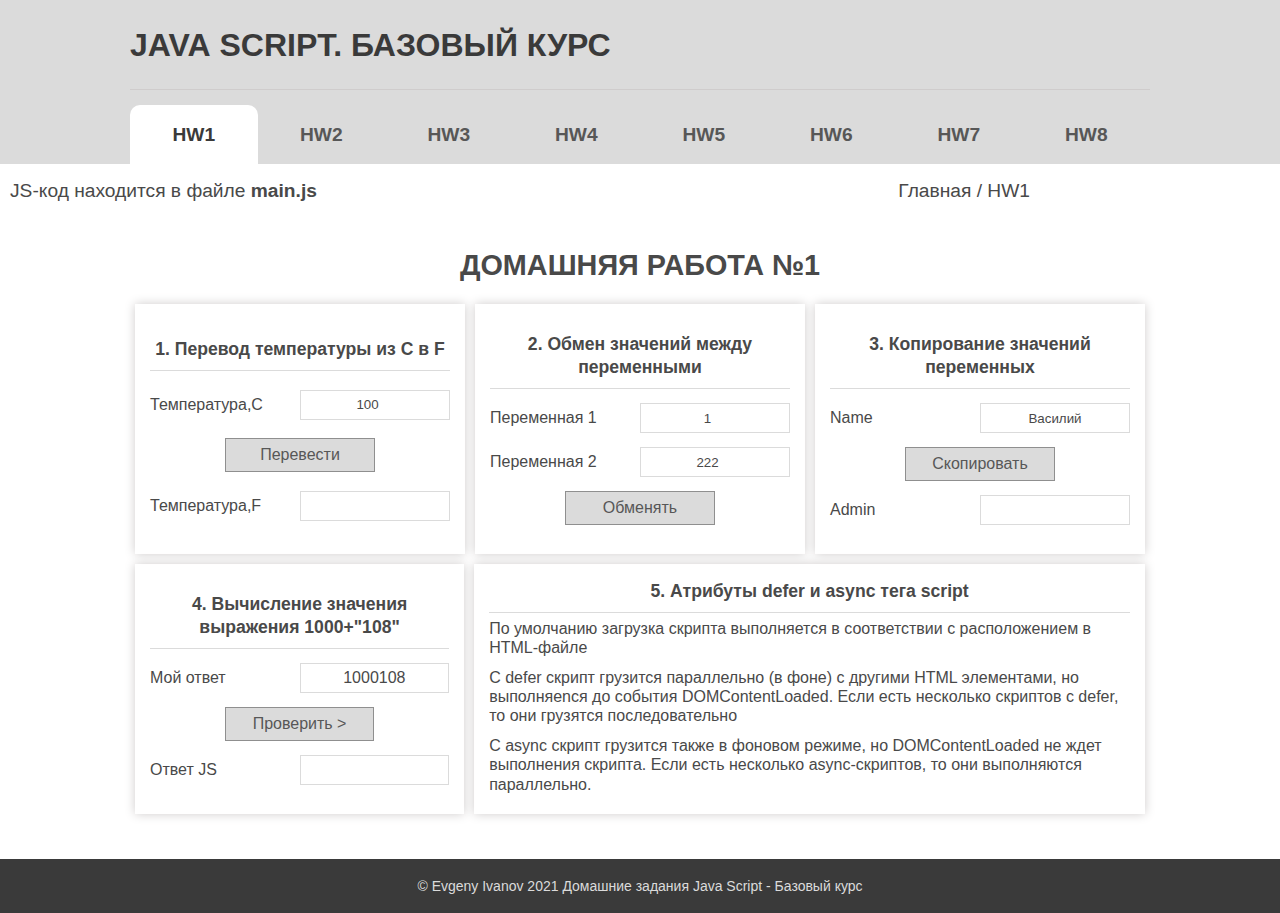
==== hw1.html @ b86aceab "Сделан адаптив" ====
<!DOCTYPE html>
<html lang="ru">

<head>
    <meta charset="UTF-8">
    <meta http-equiv="X-UA-Compatible" content="IE=edge">
    <meta name="viewport" content="width=device-width, initial-scale=1.0">
    <link rel="stylesheet" href="main.css">
    <title>Java script : Базовый курс</title>
</head>

<body>
    <header class="header">
        <div class="header__container container">
            <div class="header__top">
                <a href="index.html" class="header__logo">Java&nbsp;script. Базовый&nbsp;курс</a>
                <div class="header__hamburger" id="hamburger">
                    <div class="header__hamburger-line header__hamburger-line-1"></div>
                    <div class="header__hamburger-line header__hamburger-line-2"></div>
                    <div class="header__hamburger-line header__hamburger-line-3"></div>
                </div>
            </div>
            <nav class="header__menu" id="mainMenu">
                <ul>
                    <li><a href="hw1.html" class="header__menu-link header__menu-link_active">hw1</a></li>
                    <li><a href="hw2.html" class="header__menu-link">hw2</a></li>
                    <li><a href="hw3.html" class="header__menu-link">hw3</a></li>
                    <li><a href="hw4.html" class="header__menu-link">hw4</a></li>
                    <li><a href="hw5.html" class="header__menu-link">hw5</a></li>
                    <li><a href="hw6.html" class="header__menu-link">hw6</a></li>
                    <li><a href="hw7.html" class="header__menu-link">hw7</a></li>
                    <li><a href="hw8.html" class="header__menu-link">hw8</a></li>
                </ul>
            </nav>
        </div>

    </header>

    <main>
        <nav class="breadcrumb">
            <div class="breadcrumb__container container">
                <span class="breadcrumb__left">JS-код находится в файле <b>main.js</b></span>
                <span class="breadcrumb__right"><a href="index.html"
                        class="breadcrumb__link">Главная</a>&nbsp;/&nbsp;HW1</span>
            </div>
        </nav>
        <section class="homework">
            <div class="homework__container container">
                <h1 class="homework__heading">
                    Домашняя работа №1
                </h1>
                <div class="homework__box">
                    <div id="1_1" class="homework__sub">
                        <h2 class="homework__sub-heading">
                            1. Перевод температуры из&nbsp;C&nbsp;в&nbsp;F
                        </h2>
                        <label class="homework__sub-label" for="celsium">Температура,С
                            <input class="homework__sub-inout" onchange="tempClear();" type="number" name="celsium"
                                id="celsiumId" value="100">
                        </label>
                        <a href="#1" class="homework__sub-button" onclick="tempFunc();">Перевести</a>
                        <div class="homework__sub-label"> Температура,F
                            <div class="homework__sub-inout" id="farengateId"></div>
                        </div>
                    </div>

                    <div id="1_2" class="homework__sub">
                        <h2 class="homework__sub-heading">
                            2. Обмен значений между переменными
                        </h2>
                        <label class="homework__sub-label" for="var1">Переменная 1
                            <input class="homework__sub-inout" type="number" name="var1" id="var1" value="1"></label>
                        <label class="homework__sub-label" for="var2">Переменная 2
                            <input class="homework__sub-inout" type="number" name="var1" id="var2" value="222"></label>
                        <a href="#1_2" class="homework__sub-button" onclick="varChange();">Обменять</a>
                    </div>

                    <div id="1_3" class="homework__sub">
                        <h2 class="homework__sub-heading">
                            3. Копирование значений переменных
                        </h2>
                        <label class="homework__sub-label" for="name">Name
                            <input class="homework__sub-inout" type="text" onclick="adminClear();" name="name"
                                id="nameId" value="Василий">
                        </label>
                        <a href="#1_3" class="homework__sub-button" onclick="varCopy();">Скопировать</a>
                        <div class="homework__sub-label">Admin
                            <div class="homework__sub-inout" id="adminId"></div>
                        </div>
                    </div>

                    <div id="1_4" class="homework__sub">
                        <h2 class="homework__sub-heading">
                            4. Вычисление значения выражения 1000+"108"
                        </h2>
                        <div class="homework__sub-label">Мой ответ
                            <div class="homework__sub-inout">1000108</div>
                        </div>
                        <a href="#1_4" class="homework__sub-button" onclick="checkFunc();">Проверить &gt;</a>
                        <div class="homework__sub-label">Ответ JS
                            <div class="homework__sub-inout" id="checkId"></div>
                        </div>
                    </div>

                    <div id="i1_5" class="homework__sub ">
                        <h2 class="homework__sub-heading">
                            5. Атрибуты <b>defer</b> и <b>async</b> тега
                            <b>script</b>
                        </h2>
                        <p class="homework__sub-text">По умолчанию загрузка скрипта выполняется в соответствии с
                            расположением в HTML-файле</p>
                        <p class="homework__sub-text">С defer скрипт грузится параллельно (в фоне) c другими HTML
                            элементами, но выполняеnся до
                            события
                            DOMContentLoaded. Если есть несколько скриптов c defer, то они грузятся последовательно
                        </p>

                        <p class="homework__sub-text">C async скрипт грузится также в фоновом режиме, но
                            DOMContentLoaded не ждет выполнения
                            скрипта.
                            Если есть несколько async-скриптов, то они выполняются параллельно.
                        </p>
                    </div>

                </div>
            </div>

            </div>
        </section>

    </main>

    <footer class="footer">
        <div class="footer__container container">
            &copy; Evgeny Ivanov 2021 Домашние задания Java Script - Базовый курс
        </div>
    </footer>

    <script src="main.js"></script>
</body>

</html>
---- main.css ----
* {
  padding: 0;
  margin: 0;
  border: 0;
}

*,
*:before,
*:after {
  -webkit-box-sizing: border-box;
  box-sizing: border-box;
}

:focus,
:active {
  outline: none;
}

a:focus,
a:active {
  outline: none;
}

nav,
footer,
header,
aside,
main {
  display: block;
}

html,
body {
  height: 100%;
  width: 100%;
  font-size: 100%;
  line-height: 1;
  font-size: 14px;
  -ms-text-size-adjust: 100%;
  -moz-text-size-adjust: 100%;
  -webkit-text-size-adjust: 100%;
}

input,
button,
textarea,
select {
  font-family: inherit;
}

button {
  cursor: pointer;
}

a,
a:visited,
a:hover {
  text-decoration: none;
}

ul li {
  list-style: none;
}

img {
  vertical-align: top;
  border-style: none;
}

h1,
h2,
h3,
h4,
h5,
h6 {
  font-size: inherit;
  font-weight: 400;
}

.container {
  min-width: 320px;
  max-width: 1040px;
  margin: 0 auto;
  padding: 0 10px;
}

html {
  font-size: 16px;
}

body {
  font-family: Verdana, Geneva, Tahoma, sans-serif;
}

.header {
  background: #dbdbdb;
}

.header__top {
  display: -webkit-box;
  display: -ms-flexbox;
  display: flex;
  min-height: 90px;
  -webkit-box-align: center;
      -ms-flex-align: center;
          align-items: center;
  border-bottom: 1px solid #cfcccc;
}

.header__logo {
  font-size: 2rem;
  font-weight: 700;
  text-transform: uppercase;
  color: #3a3a3a;
  line-height: 3rem;
}

.header__hamburger {
  display: none;
  cursor: pointer;
}

.header__hamburger-line {
  width: 40px;
  border: 2px solid #3a3a3a;
  margin: 10px;
}

.header__menu > ul {
  display: -webkit-box;
  display: -ms-flexbox;
  display: flex;
  -webkit-box-pack: justify;
      -ms-flex-pack: justify;
          justify-content: space-between;
  margin-top: 15px;
}

.header__menu > ul > li {
  -webkit-box-flex: 1;
      -ms-flex: 1;
          flex: 1;
}

.header__menu-link {
  display: inline-block;
  color: #575757;
  text-transform: uppercase;
  font-size: 1.2rem;
  font-weight: 600;
  padding: 20px 0;
  text-align: center;
  width: 100%;
}

.header__menu-link_active {
  color: #3a3a3a;
  background: white;
  border-top-left-radius: 10px;
  border-top-right-radius: 10px;
}

.header__menu-link:hover {
  color: #ffffff;
  background: #8f8f8f;
  border-top-left-radius: 10px;
  border-top-right-radius: 10px;
}

.breadcrumb__container {
  display: -webkit-box;
  display: -ms-flexbox;
  display: flex;
  -webkit-box-pack: justify;
      -ms-flex-pack: justify;
          justify-content: space-between;
  -webkit-box-align: center;
      -ms-flex-align: center;
          align-items: center;
  font-size: 1.2rem;
  color: #494949;
  line-height: 1.4rem;
  margin: 1rem 0 3rem;
}

.breadcrumb__link {
  color: inherit;
}

.homework {
  min-height: 250px;
}

.homework__box {
  display: -webkit-box;
  display: -ms-flexbox;
  display: flex;
  -ms-flex-wrap: wrap;
      flex-wrap: wrap;
}

.homework__heading {
  text-transform: uppercase;
  color: #494949;
  font-size: 1.8rem;
  font-weight: 600;
  margin: 20px 0;
  text-align: center;
}

.homework__sub {
  display: -webkit-box;
  display: -ms-flexbox;
  display: flex;
  -webkit-box-orient: vertical;
  -webkit-box-direction: normal;
      -ms-flex-direction: column;
          flex-direction: column;
  -webkit-box-shadow: 0 0 10px #cfcccc;
          box-shadow: 0 0 10px #cfcccc;
  -webkit-box-flex: 1;
      -ms-flex: 1 0 31%;
          flex: 1 0 31%;
  min-height: 250px;
  -webkit-box-pack: space-evenly;
      -ms-flex-pack: space-evenly;
          justify-content: space-evenly;
  padding: 15px;
  margin: 5px;
}

.homework__sub:hover {
  -webkit-box-shadow: 0 0 20px #363535;
          box-shadow: 0 0 20px #363535;
}

.homework__sub-heading {
  color: #494949;
  font-size: 1.1rem;
  font-weight: 600;
  line-height: 1.4rem;
  text-align: center;
  border-bottom: 1px solid #dbdbdb;
  padding-bottom: 10px;
}

.homework__sub-label {
  height: 30px;
  color: #494949;
  font-size: 1rem;
  display: -webkit-box;
  display: -ms-flexbox;
  display: flex;
  -webkit-box-align: center;
      -ms-flex-align: center;
          align-items: center;
  -webkit-box-pack: justify;
      -ms-flex-pack: justify;
          justify-content: space-between;
}

.homework__sub-inout {
  color: inherit;
  height: 100%;
  text-align: center;
  border: 1px solid #dbdbdb;
  width: 50%;
  display: -webkit-box;
  display: -ms-flexbox;
  display: flex;
  -webkit-box-align: center;
      -ms-flex-align: center;
          align-items: center;
  -webkit-box-pack: center;
      -ms-flex-pack: center;
          justify-content: center;
}

.homework__sub-button {
  border: 1px solid #8f8f8f;
  padding: 8px 0;
  margin: 0 auto;
  min-width: 50%;
  text-align: center;
  background: #dbdbdb;
  color: #575757;
  font-size: 1rem;
}

.homework__sub-button:hover {
  color: #ffffff;
  background: #494949;
}

.homework__sub-text {
  font-size: 1rem;
  color: #494949;
  margin: 5px 0;
  line-height: 1.2rem;
}

#i1_5 {
  -webkit-box-flex: 1;
      -ms-flex: 1 0 64.5%;
          flex: 1 0 64.5%;
}

.footer {
  background: #3a3a3a;
}

.footer__container {
  color: #dbdbdb;
  margin-top: 40px;
  padding: 15px 10px;
  text-align: center;
  line-height: 1.5rem;
}

@media screen and (max-width: 900px) {
  html {
    font-size: 14px;
  }
}

@media screen and (max-width: 765px) {
  .header__top {
    -webkit-box-pack: center;
        -ms-flex-pack: center;
            justify-content: center;
  }
  .homework__sub {
    -webkit-box-flex: 1;
        -ms-flex: 1 0 48%;
            flex: 1 0 48%;
  }
}

@media screen and (max-width: 540px) {
  .header__top {
    -webkit-box-pack: justify;
        -ms-flex-pack: justify;
            justify-content: space-between;
  }
  .header__logo {
    font-size: 1.5rem;
    line-height: 1.8rem;
  }
  .header #hamburger {
    display: inline-block;
    position: relative;
  }
  .header #hamburger.open .header__hamburger-line-2 {
    border-color: #dbdbdb;
  }
  .header #hamburger.open .header__hamburger-line-1 {
    -webkit-transform: rotate(45grad) translate(9px, 11px);
            transform: rotate(45grad) translate(9px, 11px);
  }
  .header #hamburger.open .header__hamburger-line-3 {
    -webkit-transform: rotate(-45grad) translate(9px, -11px);
            transform: rotate(-45grad) translate(9px, -11px);
  }
  .header__menu {
    display: none;
  }
  .header__menu-link {
    padding: 10px 20px;
  }
  .header__menu-link:hover {
    border-radius: 0px;
  }
  .header__menu > ul {
    position: absolute;
    -webkit-box-orient: vertical;
    -webkit-box-direction: normal;
        -ms-flex-direction: column;
            flex-direction: column;
    z-index: 10;
    right: 10px;
    top: 90px;
    background: white;
    margin: 0;
    border: 1px solid  #cfcccc;
    border-top: none;
  }
  .header__menu.mainMenuOpen {
    display: block;
  }
  .homework__sub {
    -webkit-box-flex: 1;
        -ms-flex: 1 0 90%;
            flex: 1 0 90%;
  }
}
/*# sourceMappingURL=main.css.map */
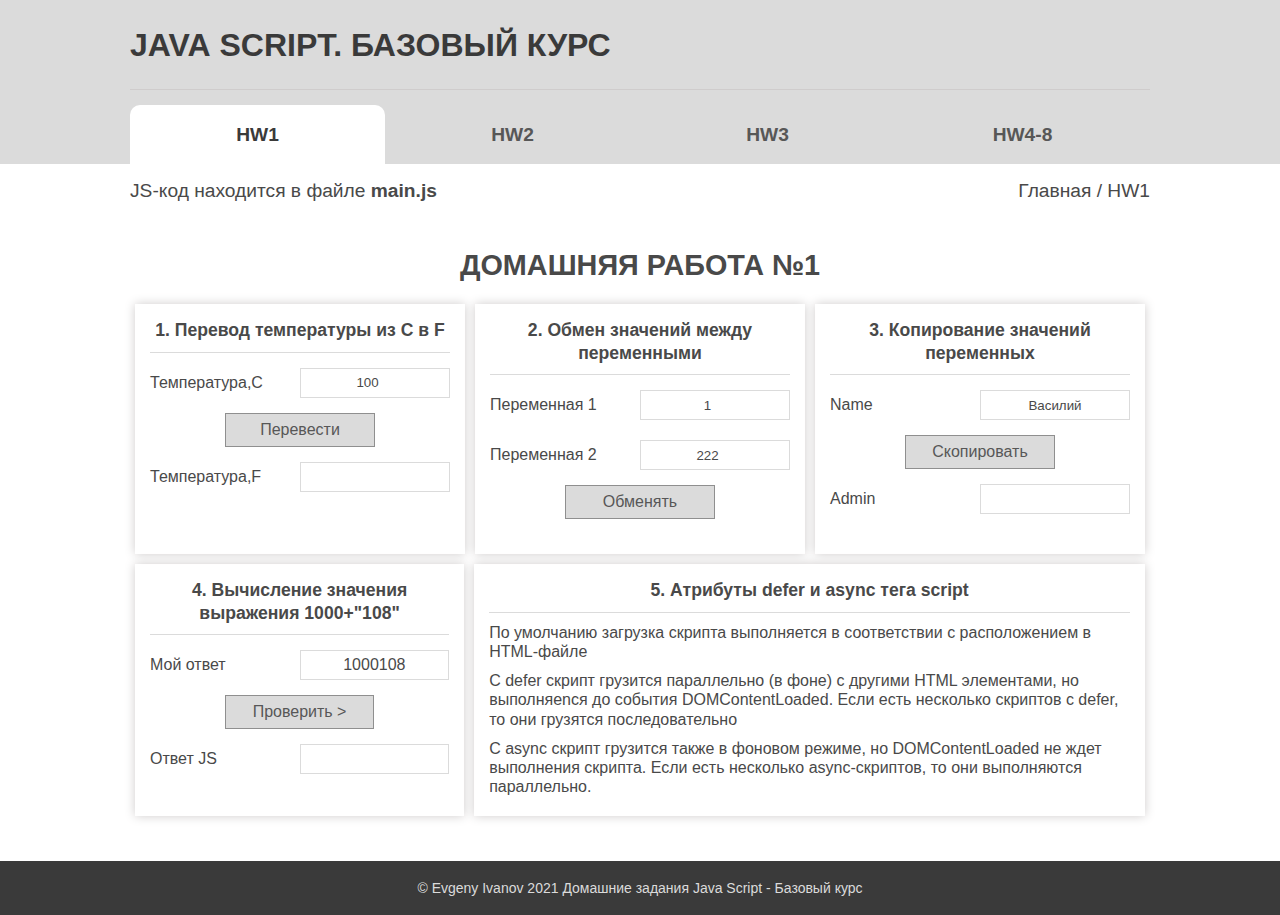
==== commit 5483a5b6: "Подготовлен новый макет для HW4-8" ====
--- a/hw1.html
+++ b/hw1.html
@@ -25,11 +25,11 @@
                     <li><a href="hw1.html" class="header__menu-link header__menu-link_active">hw1</a></li>
                     <li><a href="hw2.html" class="header__menu-link">hw2</a></li>
                     <li><a href="hw3.html" class="header__menu-link">hw3</a></li>
-                    <li><a href="hw4.html" class="header__menu-link">hw4</a></li>
-                    <li><a href="hw5.html" class="header__menu-link">hw5</a></li>
+                    <li><a href="hw4.html" class="header__menu-link">hw4-8</a></li>
+                    <!-- <li><a href="hw5.html" class="header__menu-link">hw5</a></li>
                     <li><a href="hw6.html" class="header__menu-link">hw6</a></li>
                     <li><a href="hw7.html" class="header__menu-link">hw7</a></li>
-                    <li><a href="hw8.html" class="header__menu-link">hw8</a></li>
+                    <li><a href="hw8.html" class="header__menu-link">hw8</a></li> -->
                 </ul>
             </nav>
         </div>
--- a/main.css
+++ b/main.css
@@ -151,6 +151,7 @@
   padding: 20px 0;
   text-align: center;
   width: 100%;
+  cursor: pointer;
 }
 
 .header__menu-link_active {
@@ -180,7 +181,7 @@
   font-size: 1.2rem;
   color: #494949;
   line-height: 1.4rem;
-  margin: 1rem 0 3rem;
+  margin: 1rem auto 3rem;
 }
 
 .breadcrumb__link {
@@ -222,9 +223,6 @@
       -ms-flex: 1 0 31%;
           flex: 1 0 31%;
   min-height: 250px;
-  -webkit-box-pack: space-evenly;
-      -ms-flex-pack: space-evenly;
-          justify-content: space-evenly;
   padding: 15px;
   margin: 5px;
 }
@@ -242,10 +240,11 @@
   text-align: center;
   border-bottom: 1px solid #dbdbdb;
   padding-bottom: 10px;
+  margin-bottom: 5px;
 }
 
 .homework__sub-label {
-  height: 30px;
+  min-height: 30px;
   color: #494949;
   font-size: 1rem;
   display: -webkit-box;
@@ -257,6 +256,7 @@
   -webkit-box-pack: justify;
       -ms-flex-pack: justify;
           justify-content: space-between;
+  margin: 10px 0;
 }
 
 .homework__sub-inout {
@@ -279,12 +279,12 @@
 .homework__sub-button {
   border: 1px solid #8f8f8f;
   padding: 8px 0;
-  margin: 0 auto;
   min-width: 50%;
   text-align: center;
   background: #dbdbdb;
   color: #575757;
   font-size: 1rem;
+  margin: 5px auto;
 }
 
 .homework__sub-button:hover {
@@ -299,10 +299,31 @@
   line-height: 1.2rem;
 }
 
-#i1_5 {
+.homework__sub-table {
+  display: -ms-grid;
+  display: grid;
+  -ms-grid-columns: auto auto auto;
+      grid-template-columns: auto auto auto;
+  grid-gap: 10px;
+  font-size: 0.9rem;
+  line-height: 1.1rem;
+  color: #494949;
+  margin: 10px 0;
+}
+
+#i1_5,
+#i2_1,
+#i3_2 {
   -webkit-box-flex: 1;
       -ms-flex: 1 0 64.5%;
           flex: 1 0 64.5%;
+}
+
+.wide {
+  height: auto;
+  min-height: 30px;
+  padding: 8px;
+  line-height: 1.2rem;
 }
 
 .footer {
@@ -381,7 +402,7 @@
     top: 90px;
     background: white;
     margin: 0;
-    border: 1px solid  #cfcccc;
+    border: 1px solid #cfcccc;
     border-top: none;
   }
   .header__menu.mainMenuOpen {
